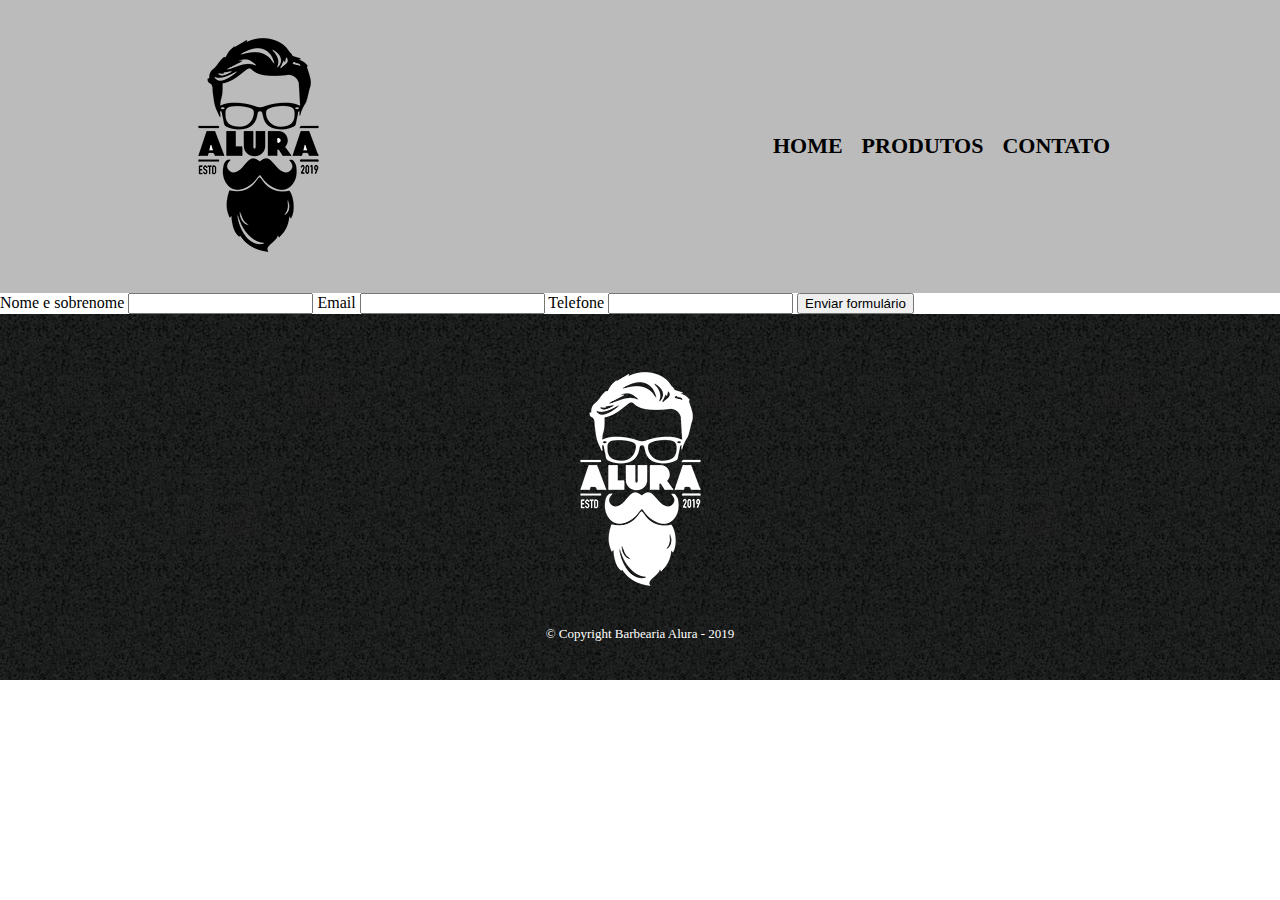
==== contato.html @ acd330b7 "estrutura básica do formulário" ====
<!DOCTYPE html>
<html>

<head>
    <meta charset="UTF-8">
    <title>Contato - Barbearia Alura</title>
    <link rel="stylesheet" href="reset.css">
    <link rel="stylesheet" href="style.css">
</head>

<body>
    <header>
        <div class="caixa">
            <h1><img src="./img/logo.png"></h1>

            <nav>
                <ul>
                    <li><a href="index.html">Home</a></li>
                    <li><a href="produtos.html">Produtos</a></li>
                    <li><a href="contato.html">Contato</a></li>
                </ul>
            </nav>

        </div>
    </header>

    <main>
      <form>
        <label for="nomesobrenome">Nome e sobrenome</label>
        <input type="text" id="nomesobrenome">

        <label for="email">Email</label>
        <input type="text" id="email">

        <label for="telefone">Telefone</label>
        <input type="text" id="telefone">

        <input type="submit" value="Enviar formulário">
      </form>
    </main>

    <footer>
      <img src="./img/logo-branco.png">
      <p class="copyright">&copy; Copyright Barbearia Alura - 2019</p>
  </footer>
</body>
</html>
---- style.css ----
header {
  background-color: #bbbbbb;
  padding: 20px 0;
}

.caixa {
  position: relative;
  width: 940px;
  margin: 0 auto;
}

nav {
  position: absolute;
  top: 115px;
  right: 0;
}

nav li {
  display: inline;
  margin: 0 0 0 15px;
}

nav a {
  text-transform: uppercase;
  color: #000000;
  font-weight: bold;
  font-size: 22px;
  text-decoration: none;
}

nav a:hover {
  color: #C78C19;
  text-decoration: underline;
}

.produtos {
  width: 940px;
  margin: 0 auto;
  padding: 50px 0;
}

.produtos li {
  display: inline-block;
  text-align: center;
  width: 30%;
  vertical-align: top;
  margin: 0 1.5%;
  padding: 30px 20px;
  box-sizing: border-box;
  border: 3px solid black;
  border-radius: 10px;
}

.produtos li:hover {
  border-color: #C78C19;
}

.produtos li:active {
  border-color: #088C19;
}

.produtos li:hover h2 {
  font-size: 34px;
}

.produtos h2 {
  font-size: 30px;
  font-weight: bold;
}

.produto-descricao {
  font-size: 18px;
}

.produto-preco {
  font-size: 22px;
  font-weight: bold;
  margin-top: 10px;
}

footer {
  text-align: center;
  background: url("./img/bg.jpg");
  padding: 40px 0;
}

.copyright {
  color: #ffffff;
  font-size: 13px;
  margin-top: 20px;
}
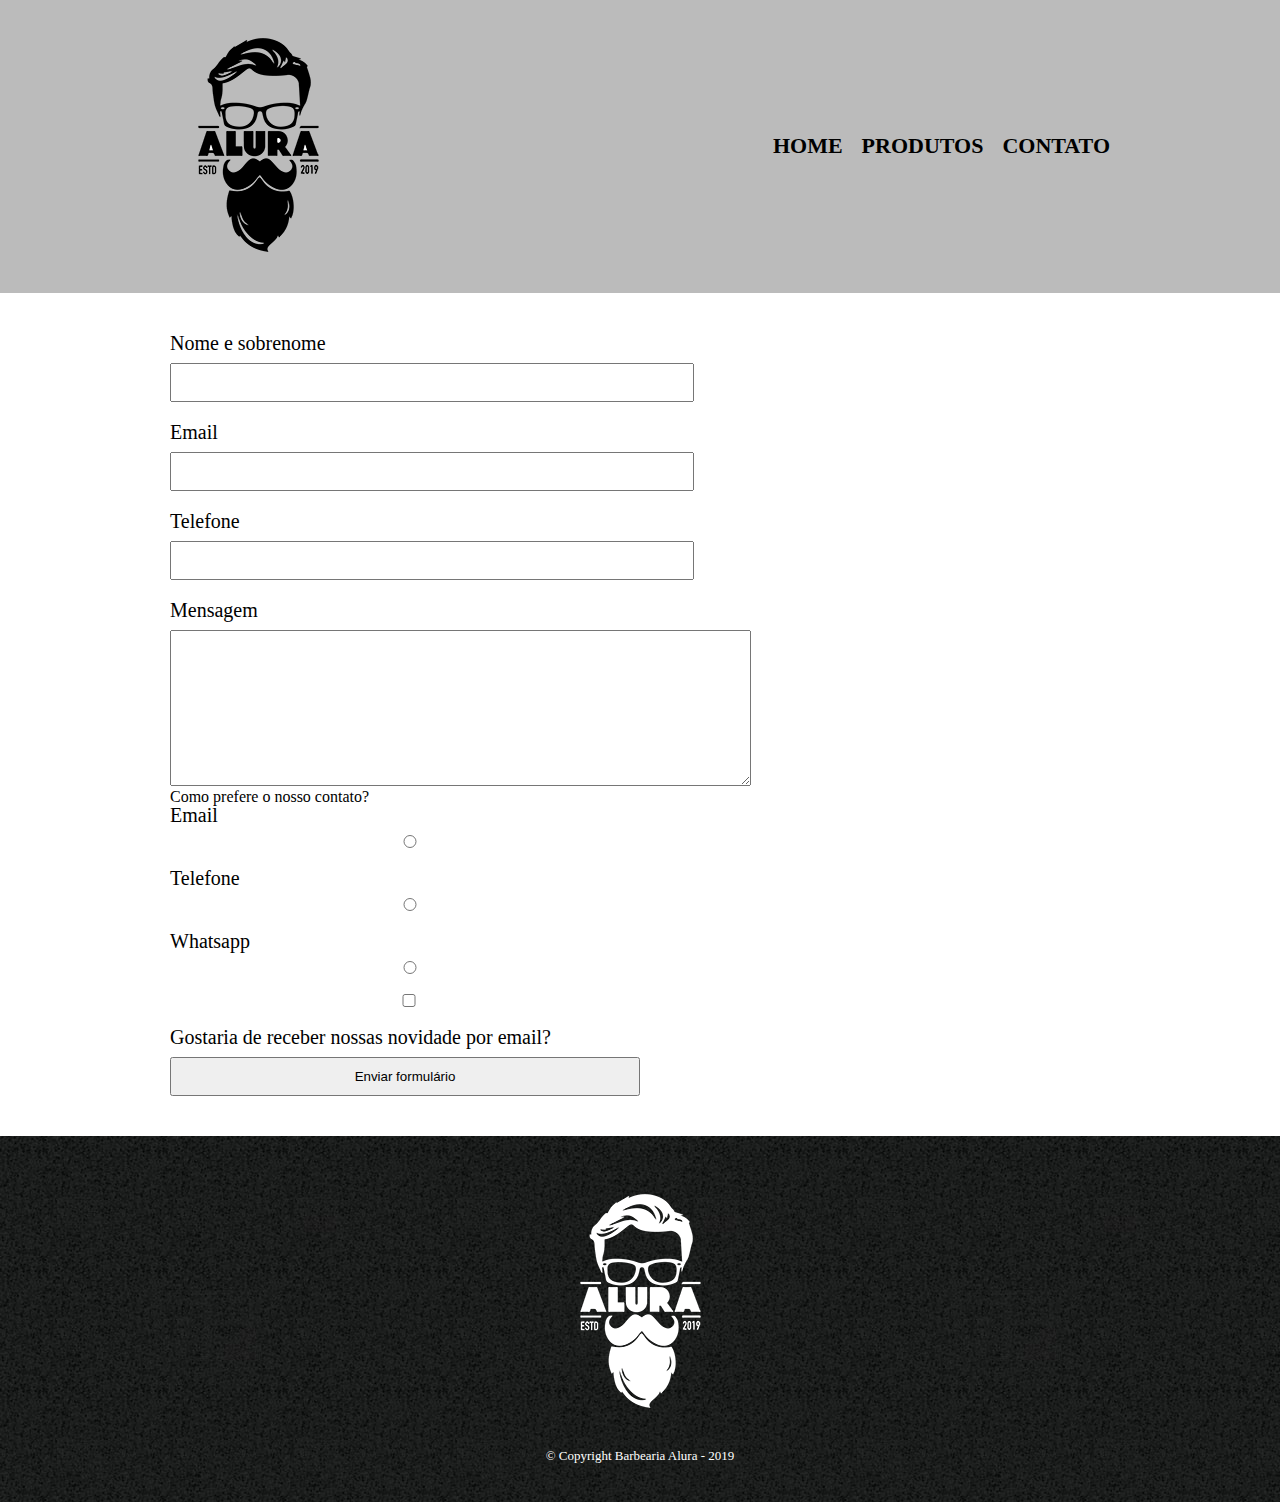
==== commit 201fff3b: "mais informações ao formulário" ====
--- a/contato.html
+++ b/contato.html
@@ -2,46 +2,74 @@
 <html>
 
 <head>
-    <meta charset="UTF-8">
-    <title>Contato - Barbearia Alura</title>
-    <link rel="stylesheet" href="reset.css">
-    <link rel="stylesheet" href="style.css">
+
+  <meta charset="UTF-8">
+  <title>Contato - Barbearia Alura</title>
+  <link rel="stylesheet" href="reset.css">
+  <link rel="stylesheet" href="style.css">
+
 </head>
 
 <body>
-    <header>
-        <div class="caixa">
-            <h1><img src="./img/logo.png"></h1>
+  
+  <header>
+    <div class="caixa">
 
-            <nav>
-                <ul>
-                    <li><a href="index.html">Home</a></li>
-                    <li><a href="produtos.html">Produtos</a></li>
-                    <li><a href="contato.html">Contato</a></li>
-                </ul>
-            </nav>
+      <h1><img src="./img/logo.png"></h1>
 
-        </div>
-    </header>
+      <nav>
+        <ul>
+          <li><a href="index.html">Home</a></li>
+          <li><a href="produtos.html">Produtos</a></li>
+          <li><a href="contato.html">Contato</a></li>
+        </ul>
+      </nav>
 
-    <main>
-      <form>
-        <label for="nomesobrenome">Nome e sobrenome</label>
-        <input type="text" id="nomesobrenome">
+    </div>
+  </header>
 
-        <label for="email">Email</label>
-        <input type="text" id="email">
+  <main>
 
-        <label for="telefone">Telefone</label>
-        <input type="text" id="telefone">
+    <form>
 
-        <input type="submit" value="Enviar formulário">
-      </form>
-    </main>
+      <label for="nomesobrenome">Nome e sobrenome</label>
+      <input type="text" id="nomesobrenome">
 
-    <footer>
-      <img src="./img/logo-branco.png">
-      <p class="copyright">&copy; Copyright Barbearia Alura - 2019</p>
+      <label for="email">Email</label>
+      <input type="text" id="email">
+
+      <label for="telefone">Telefone</label>
+      <input type="text" id="telefone">
+
+      <label for="mensagem">Mensagem</label>
+      <textarea cols="70" rows="10" id="mensagem"></textarea>
+
+      <div>
+
+        <p>Como prefere o nosso contato?</p>
+        <label for="radio-email">Email</label>
+        <input type="radio" name="contato" value="email" id="radio-email">
+
+        <label for="radio-telefone">Telefone</label>
+        <input type="radio" name="contato" value="telefone" id="radio-telefone">
+
+        <label for="radio-whatsapp">Whatsapp</label>
+        <input type="radio" name="contato" value="whatsapp" id="radio-whatsapp">
+      
+      </div>
+
+      <label><input type="checkbox">Gostaria de receber nossas novidade por email?</label>
+
+      <input type="submit" value="Enviar formulário">
+
+    </form>
+
+  </main>
+
+  <footer>
+    <img src="./img/logo-branco.png">
+    <p class="copyright">&copy; Copyright Barbearia Alura - 2019</p>
   </footer>
 </body>
+
 </html>--- a/style.css
+++ b/style.css
@@ -88,4 +88,26 @@
   color: #ffffff;
   font-size: 13px;
   margin-top: 20px;
-}+}
+
+main {
+  width: 940px;
+  margin: 0 auto;
+}
+
+form {
+  margin: 40px 0;
+}
+
+form label {
+  display: block;
+  font-size: 20px;
+  margin-bottom: 10px;
+}
+
+form input {
+  display: block;
+  margin-bottom: 20px;
+  padding: 10px 25px;
+  width: 50%;
+}
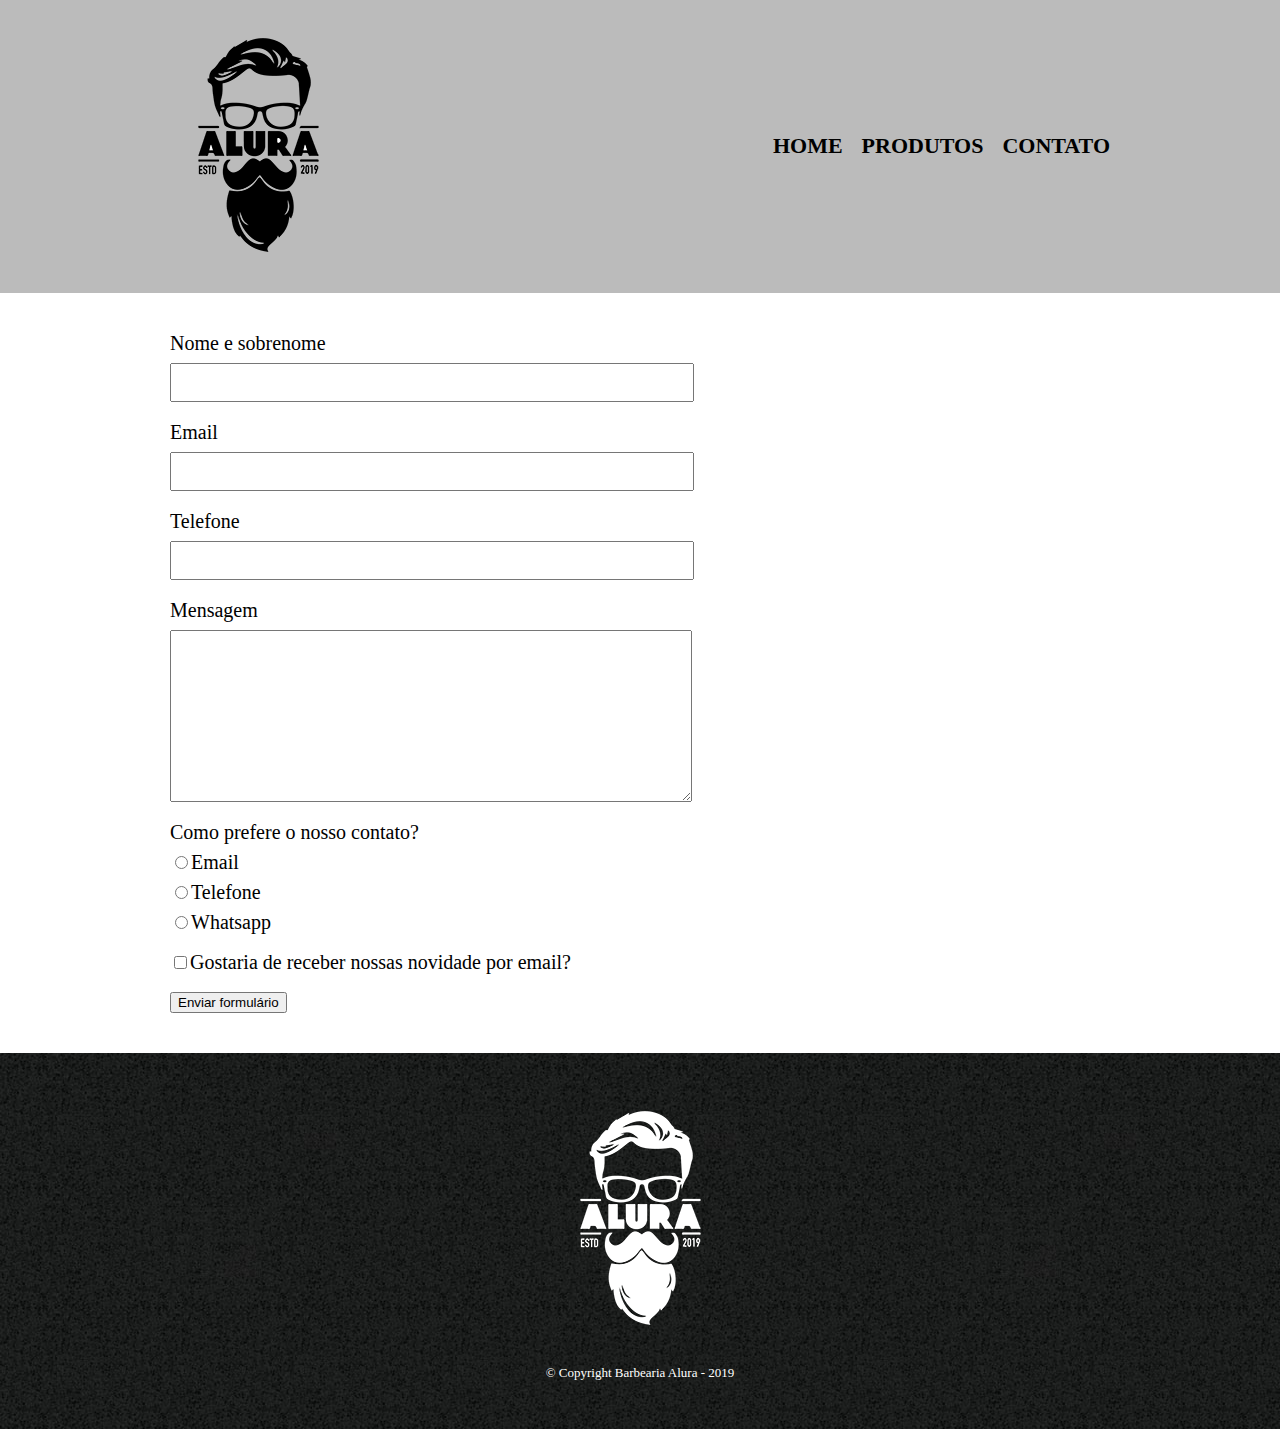
==== commit 59ae0a25: "melhorando o estilo" ====
--- a/contato.html
+++ b/contato.html
@@ -33,32 +33,30 @@
     <form>
 
       <label for="nomesobrenome">Nome e sobrenome</label>
-      <input type="text" id="nomesobrenome">
+      <input type="text" id="nomesobrenome" class="input-padrao">
 
       <label for="email">Email</label>
-      <input type="text" id="email">
+      <input type="text" id="email" class="input-padrao">
 
       <label for="telefone">Telefone</label>
-      <input type="text" id="telefone">
+      <input type="text" id="telefone" class="input-padrao">
 
       <label for="mensagem">Mensagem</label>
-      <textarea cols="70" rows="10" id="mensagem"></textarea>
+      <textarea cols="70" rows="10" id="mensagem" class="input-padrao"></textarea>
 
       <div>
 
         <p>Como prefere o nosso contato?</p>
-        <label for="radio-email">Email</label>
-        <input type="radio" name="contato" value="email" id="radio-email">
-
-        <label for="radio-telefone">Telefone</label>
-        <input type="radio" name="contato" value="telefone" id="radio-telefone">
-
-        <label for="radio-whatsapp">Whatsapp</label>
-        <input type="radio" name="contato" value="whatsapp" id="radio-whatsapp">
+        <label for="radio-email"><input type="radio" name="contato" value="email" id="radio-email">Email</label>
+        
+        <label for="radio-telefone"><input type="radio" name="contato" value="telefone" id="radio-telefone">Telefone</label>
+        
+        <label for="radio-whatsapp"><input type="radio" name="contato" value="whatsapp" id="radio-whatsapp">Whatsapp</label>
+        
       
       </div>
 
-      <label><input type="checkbox">Gostaria de receber nossas novidade por email?</label>
+      <label class="checkbox"><input type="checkbox">Gostaria de receber nossas novidade por email?</label>
 
       <input type="submit" value="Enviar formulário">
 
--- a/style.css
+++ b/style.css
@@ -99,15 +99,19 @@
   margin: 40px 0;
 }
 
-form label {
+form label, p {
   display: block;
   font-size: 20px;
   margin-bottom: 10px;
 }
 
-form input {
+.input-padrao {
   display: block;
   margin-bottom: 20px;
   padding: 10px 25px;
   width: 50%;
 }
+
+.checkbox {
+  margin: 20px 0;
+}
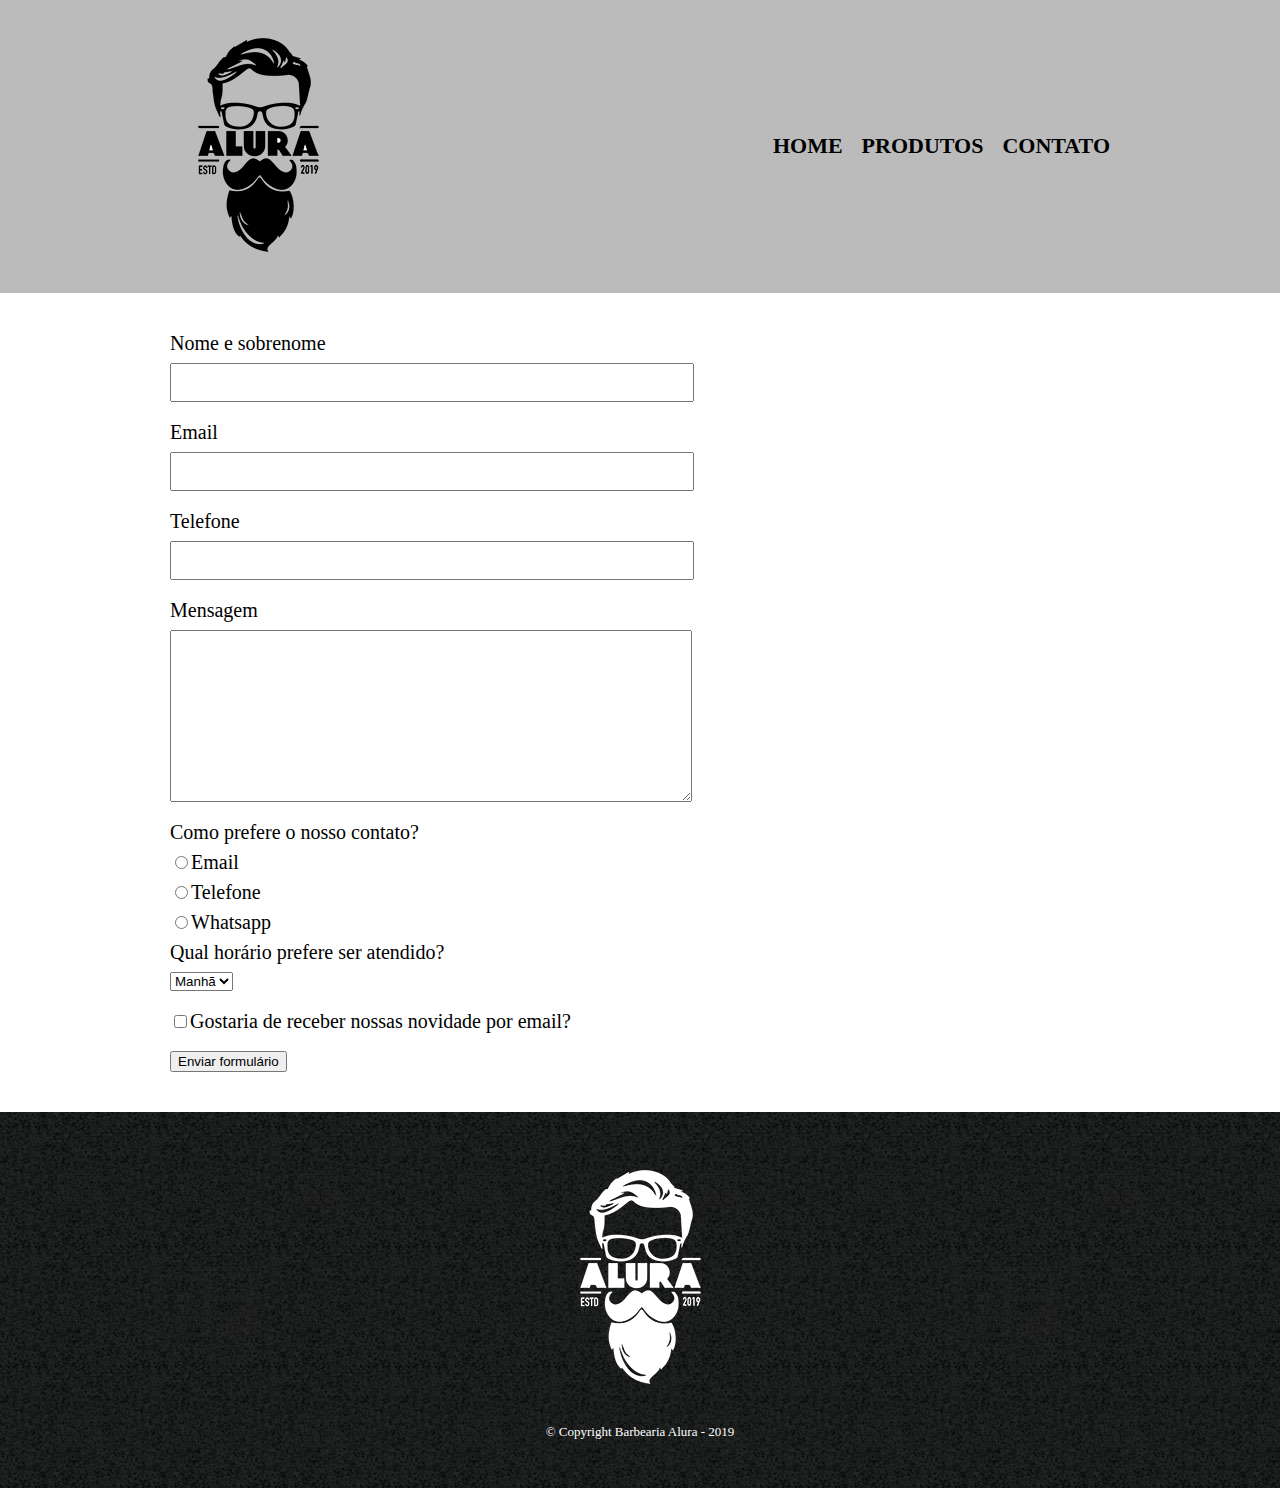
==== commit b4e57073: "adicionando seletor de opções" ====
--- a/contato.html
+++ b/contato.html
@@ -11,7 +11,7 @@
 </head>
 
 <body>
-  
+
   <header>
     <div class="caixa">
 
@@ -45,15 +45,23 @@
       <textarea cols="70" rows="10" id="mensagem" class="input-padrao"></textarea>
 
       <div>
-
         <p>Como prefere o nosso contato?</p>
         <label for="radio-email"><input type="radio" name="contato" value="email" id="radio-email">Email</label>
-        
-        <label for="radio-telefone"><input type="radio" name="contato" value="telefone" id="radio-telefone">Telefone</label>
-        
-        <label for="radio-whatsapp"><input type="radio" name="contato" value="whatsapp" id="radio-whatsapp">Whatsapp</label>
-        
-      
+
+        <label for="radio-telefone"><input type="radio" name="contato" value="telefone"
+            id="radio-telefone">Telefone</label>
+
+        <label for="radio-whatsapp"><input type="radio" name="contato" value="whatsapp"
+            id="radio-whatsapp">Whatsapp</label>
+      </div>
+
+      <div>
+        <p>Qual horário prefere ser atendido?</p>
+        <select>
+          <option>Manhã</option>
+          <option>Tarde</option>
+          <option>Noite</option>
+        </select>
       </div>
 
       <label class="checkbox"><input type="checkbox">Gostaria de receber nossas novidade por email?</label>
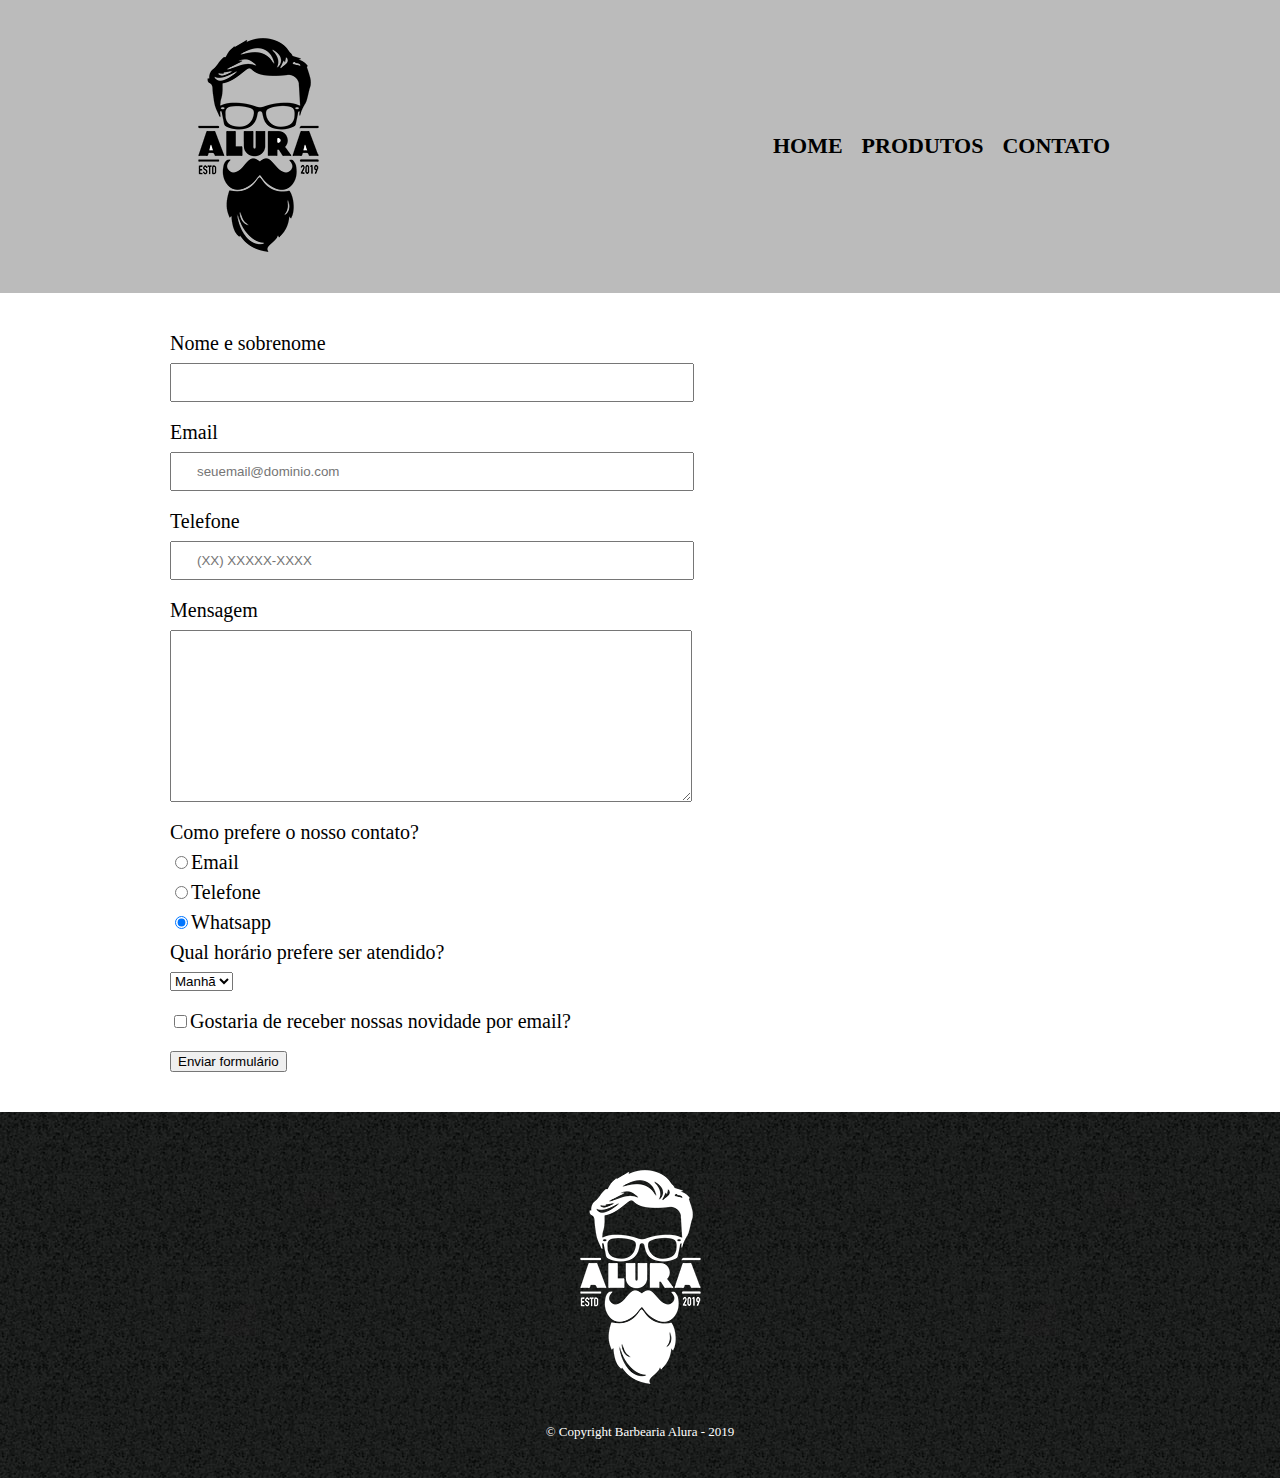
==== commit fbcfe658: "Melhorando a semântica do formulário" ====
--- a/contato.html
+++ b/contato.html
@@ -33,36 +33,37 @@
     <form>
 
       <label for="nomesobrenome">Nome e sobrenome</label>
-      <input type="text" id="nomesobrenome" class="input-padrao">
+      <input type="text" id="nomesobrenome" class="input-padrao" required>
 
       <label for="email">Email</label>
-      <input type="text" id="email" class="input-padrao">
+      <input type="email" id="email" class="input-padrao" required
+      placeholder="seuemail@dominio.com">
 
       <label for="telefone">Telefone</label>
-      <input type="text" id="telefone" class="input-padrao">
+      <input type="tel" id="telefone" class="input-padrao" required placeholder="(XX) XXXXX-XXXX ">
 
       <label for="mensagem">Mensagem</label>
-      <textarea cols="70" rows="10" id="mensagem" class="input-padrao"></textarea>
+      <textarea cols="70" rows="10" id="mensagem" class="input-padrao" required></textarea>
 
-      <div>
-        <p>Como prefere o nosso contato?</p>
+      <fieldset>
+        <legend>Como prefere o nosso contato?</legend>
         <label for="radio-email"><input type="radio" name="contato" value="email" id="radio-email">Email</label>
 
         <label for="radio-telefone"><input type="radio" name="contato" value="telefone"
             id="radio-telefone">Telefone</label>
 
         <label for="radio-whatsapp"><input type="radio" name="contato" value="whatsapp"
-            id="radio-whatsapp">Whatsapp</label>
-      </div>
+            id="radio-whatsapp" checked>Whatsapp</label>
+      </fieldset>
 
-      <div>
-        <p>Qual horário prefere ser atendido?</p>
+      <fieldset>
+        <legend>Qual horário prefere ser atendido?</legend>
         <select>
           <option>Manhã</option>
           <option>Tarde</option>
           <option>Noite</option>
         </select>
-      </div>
+      </fieldset>
 
       <label class="checkbox"><input type="checkbox">Gostaria de receber nossas novidade por email?</label>
 
--- a/style.css
+++ b/style.css
@@ -99,7 +99,7 @@
   margin: 40px 0;
 }
 
-form label, p {
+form label, form legend {
   display: block;
   font-size: 20px;
   margin-bottom: 10px;
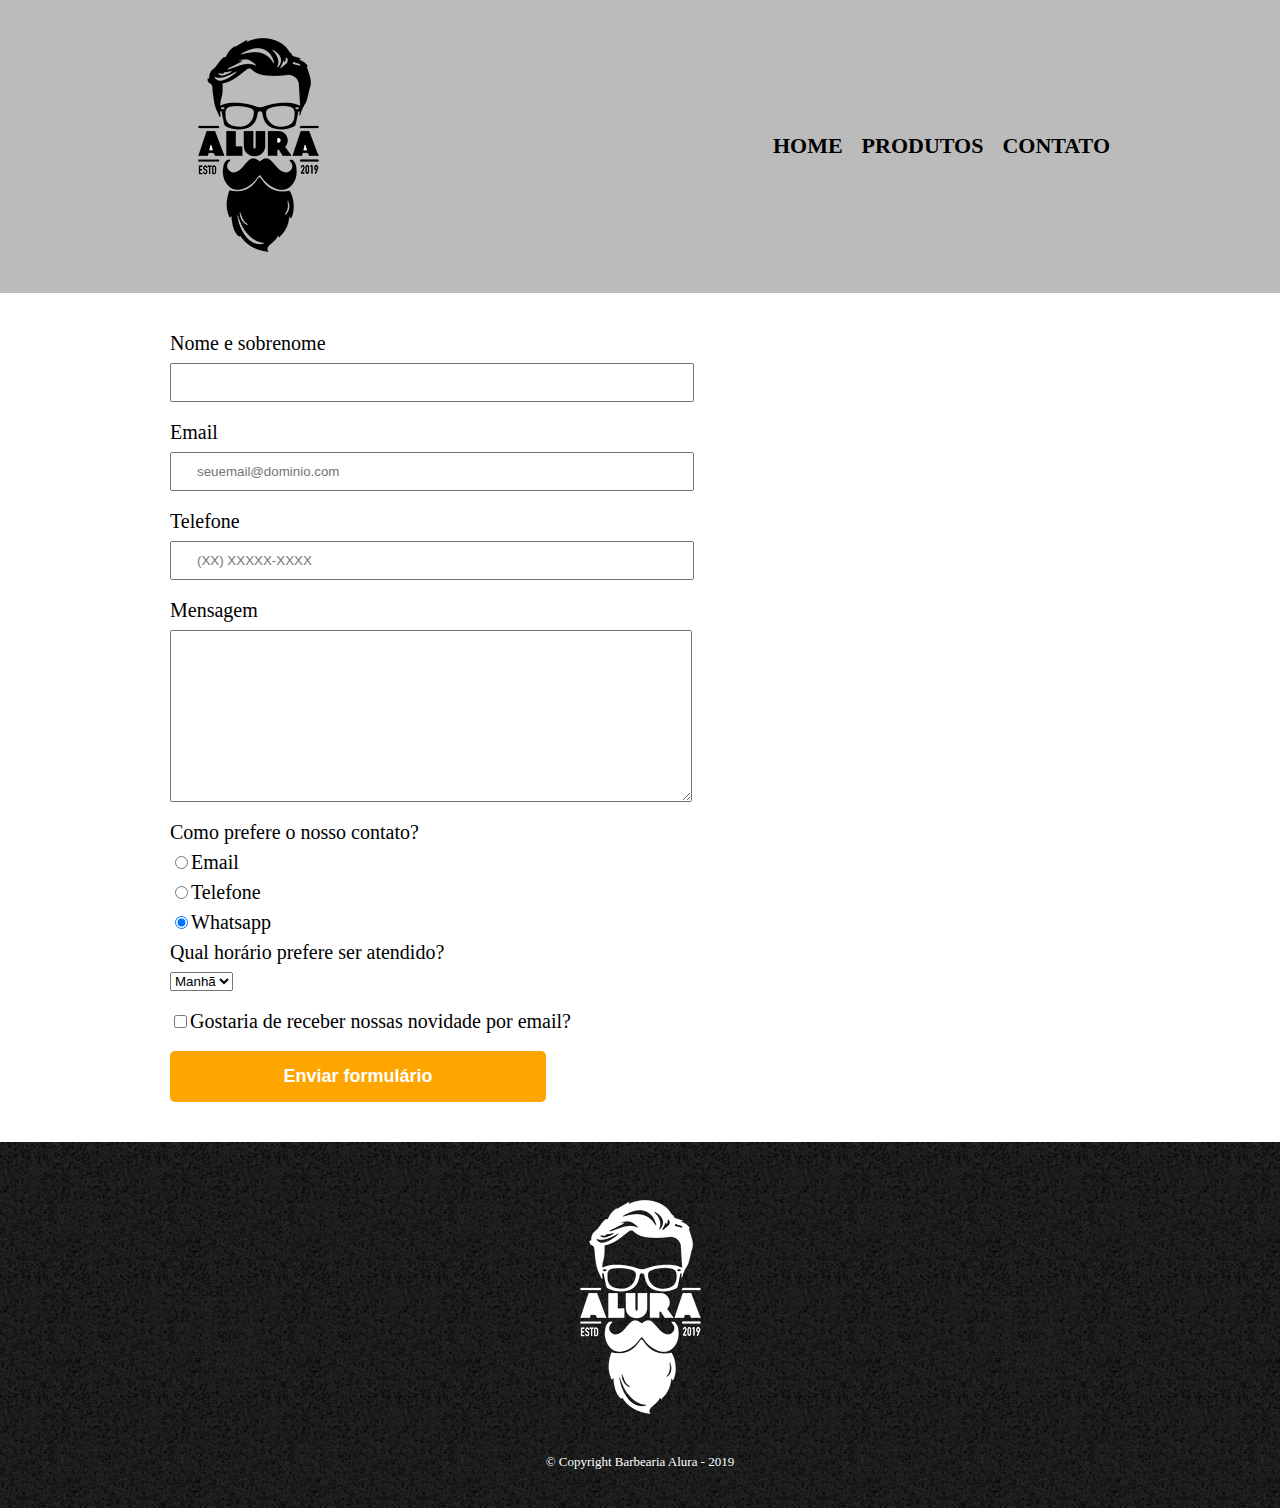
==== commit 6fde03db: "comportamento do botão de submit" ====
--- a/contato.html
+++ b/contato.html
@@ -15,7 +15,7 @@
   <header>
     <div class="caixa">
 
-      <h1><img src="./img/logo.png"></h1>
+      <h1><img src="./img/logo.png" alt="Logo da Barbearia Alura"></h1>
 
       <nav>
         <ul>
@@ -67,14 +67,14 @@
 
       <label class="checkbox"><input type="checkbox">Gostaria de receber nossas novidade por email?</label>
 
-      <input type="submit" value="Enviar formulário">
+      <input type="submit" value="Enviar formulário" class="enviar">
 
     </form>
 
   </main>
 
   <footer>
-    <img src="./img/logo-branco.png">
+    <img src="./img/logo-branco.png" alt="Logo da Barbearia Alura">
     <p class="copyright">&copy; Copyright Barbearia Alura - 2019</p>
   </footer>
 </body>
--- a/style.css
+++ b/style.css
@@ -115,3 +115,21 @@
 .checkbox {
   margin: 20px 0;
 }
+
+.enviar {
+  width: 40%;
+  padding: 15px 0px;
+  background-color: orange;
+  color: white;
+  font-weight: bold;
+  font-size: 18px;
+  border: none;
+  border-radius: 5px;
+  transition: 1s all;
+  cursor: pointer;
+}
+
+.enviar:hover {
+  background: darkorange;
+  transform: scale(1.2);
+}
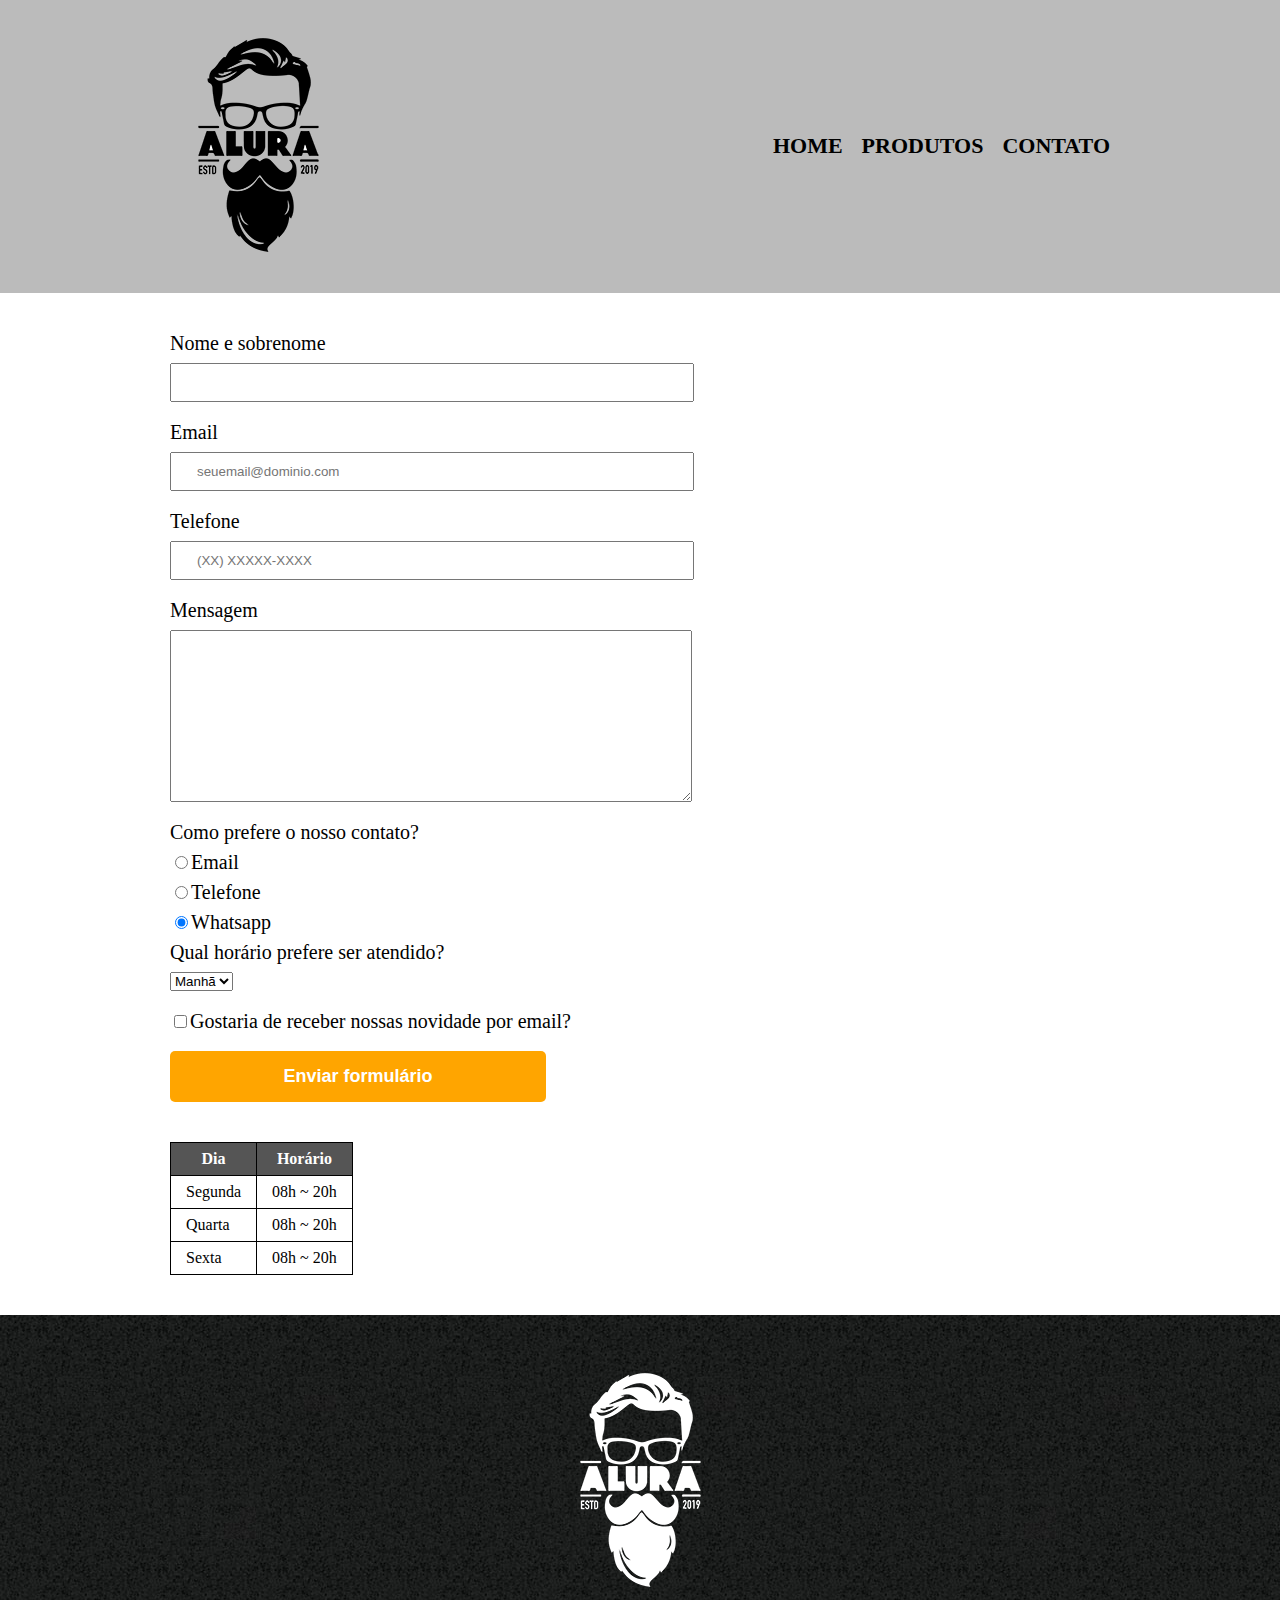
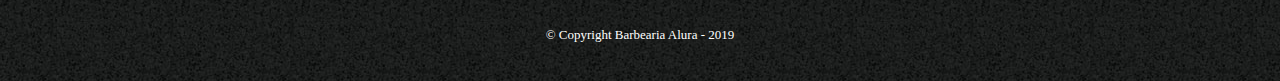
==== commit aa2e4166: "Adicionando tabela" ====
--- a/contato.html
+++ b/contato.html
@@ -3,80 +3,102 @@
 
 <head>
 
-  <meta charset="UTF-8">
-  <title>Contato - Barbearia Alura</title>
-  <link rel="stylesheet" href="reset.css">
-  <link rel="stylesheet" href="style.css">
+    <meta charset="UTF-8">
+    <title>Contato - Barbearia Alura</title>
+    <link rel="stylesheet" href="reset.css">
+    <link rel="stylesheet" href="style.css">
 
 </head>
 
 <body>
 
-  <header>
-    <div class="caixa">
+    <header>
+        <div class="caixa">
 
-      <h1><img src="./img/logo.png" alt="Logo da Barbearia Alura"></h1>
+            <h1><img src="./img/logo.png" alt="Logo da Barbearia Alura"></h1>
 
-      <nav>
-        <ul>
-          <li><a href="index.html">Home</a></li>
-          <li><a href="produtos.html">Produtos</a></li>
-          <li><a href="contato.html">Contato</a></li>
-        </ul>
-      </nav>
+            <nav>
+                <ul>
+                    <li><a href="index.html">Home</a></li>
+                    <li><a href="produtos.html">Produtos</a></li>
+                    <li><a href="contato.html">Contato</a></li>
+                </ul>
+            </nav>
 
-    </div>
-  </header>
+        </div>
+    </header>
 
-  <main>
+    <main>
 
-    <form>
+        <form>
 
-      <label for="nomesobrenome">Nome e sobrenome</label>
-      <input type="text" id="nomesobrenome" class="input-padrao" required>
+            <label for="nomesobrenome">Nome e sobrenome</label>
+            <input type="text" id="nomesobrenome" class="input-padrao" required>
 
-      <label for="email">Email</label>
-      <input type="email" id="email" class="input-padrao" required
-      placeholder="seuemail@dominio.com">
+            <label for="email">Email</label>
+            <input type="email" id="email" class="input-padrao" required placeholder="seuemail@dominio.com">
 
-      <label for="telefone">Telefone</label>
-      <input type="tel" id="telefone" class="input-padrao" required placeholder="(XX) XXXXX-XXXX ">
+            <label for="telefone">Telefone</label>
+            <input type="tel" id="telefone" class="input-padrao" required placeholder="(XX) XXXXX-XXXX ">
 
-      <label for="mensagem">Mensagem</label>
-      <textarea cols="70" rows="10" id="mensagem" class="input-padrao" required></textarea>
+            <label for="mensagem">Mensagem</label>
+            <textarea cols="70" rows="10" id="mensagem" class="input-padrao" required></textarea>
 
-      <fieldset>
-        <legend>Como prefere o nosso contato?</legend>
-        <label for="radio-email"><input type="radio" name="contato" value="email" id="radio-email">Email</label>
+            <fieldset>
+                <legend>Como prefere o nosso contato?</legend>
+                <label for="radio-email"><input type="radio" name="contato" value="email" id="radio-email">Email</label>
 
-        <label for="radio-telefone"><input type="radio" name="contato" value="telefone"
-            id="radio-telefone">Telefone</label>
+                <label for="radio-telefone"><input type="radio" name="contato" value="telefone"
+                        id="radio-telefone">Telefone</label>
 
-        <label for="radio-whatsapp"><input type="radio" name="contato" value="whatsapp"
-            id="radio-whatsapp" checked>Whatsapp</label>
-      </fieldset>
+                <label for="radio-whatsapp"><input type="radio" name="contato" value="whatsapp" id="radio-whatsapp"
+                        checked>Whatsapp</label>
+            </fieldset>
 
-      <fieldset>
-        <legend>Qual horário prefere ser atendido?</legend>
-        <select>
-          <option>Manhã</option>
-          <option>Tarde</option>
-          <option>Noite</option>
-        </select>
-      </fieldset>
+            <fieldset>
+                <legend>Qual horário prefere ser atendido?</legend>
+                <select>
+                    <option>Manhã</option>
+                    <option>Tarde</option>
+                    <option>Noite</option>
+                </select>
+            </fieldset>
 
-      <label class="checkbox"><input type="checkbox">Gostaria de receber nossas novidade por email?</label>
+            <label class="checkbox"><input type="checkbox">Gostaria de receber nossas novidade por email?</label>
 
-      <input type="submit" value="Enviar formulário" class="enviar">
+            <input type="submit" value="Enviar formulário" class="enviar">
 
-    </form>
+        </form>
 
-  </main>
+        <table>
+            <thead>
+                <tr>
+                    <th>Dia</th>
+                    <th>Horário</th>
+                </tr>
+            </thead>
+            <tbody>
+                <tr>
+                    <td>Segunda</td>
+                    <td>08h ~ 20h</td>
+                </tr>
+                <tr>
+                    <td>Quarta</td>
+                    <td>08h ~ 20h</td>
+                </tr>
+                <tr>
+                    <td>Sexta</td>
+                    <td>08h ~ 20h</td>
+                </tr>
+            </tbody>
+        </table>
 
-  <footer>
-    <img src="./img/logo-branco.png" alt="Logo da Barbearia Alura">
-    <p class="copyright">&copy; Copyright Barbearia Alura - 2019</p>
-  </footer>
+    </main>
+
+    <footer>
+        <img src="./img/logo-branco.png" alt="Logo da Barbearia Alura">
+        <p class="copyright">&copy; Copyright Barbearia Alura - 2019</p>
+    </footer>
 </body>
 
 </html>--- a/style.css
+++ b/style.css
@@ -133,3 +133,18 @@
   background: darkorange;
   transform: scale(1.2);
 }
+
+table {
+  margin: 20px 0 40px;
+}
+
+thead {
+  background: #555555;
+  color: white;
+  font-weight: bold;
+}
+
+td, th {
+  border: 1px solid #000000;
+  padding: 8px 15px;
+}
